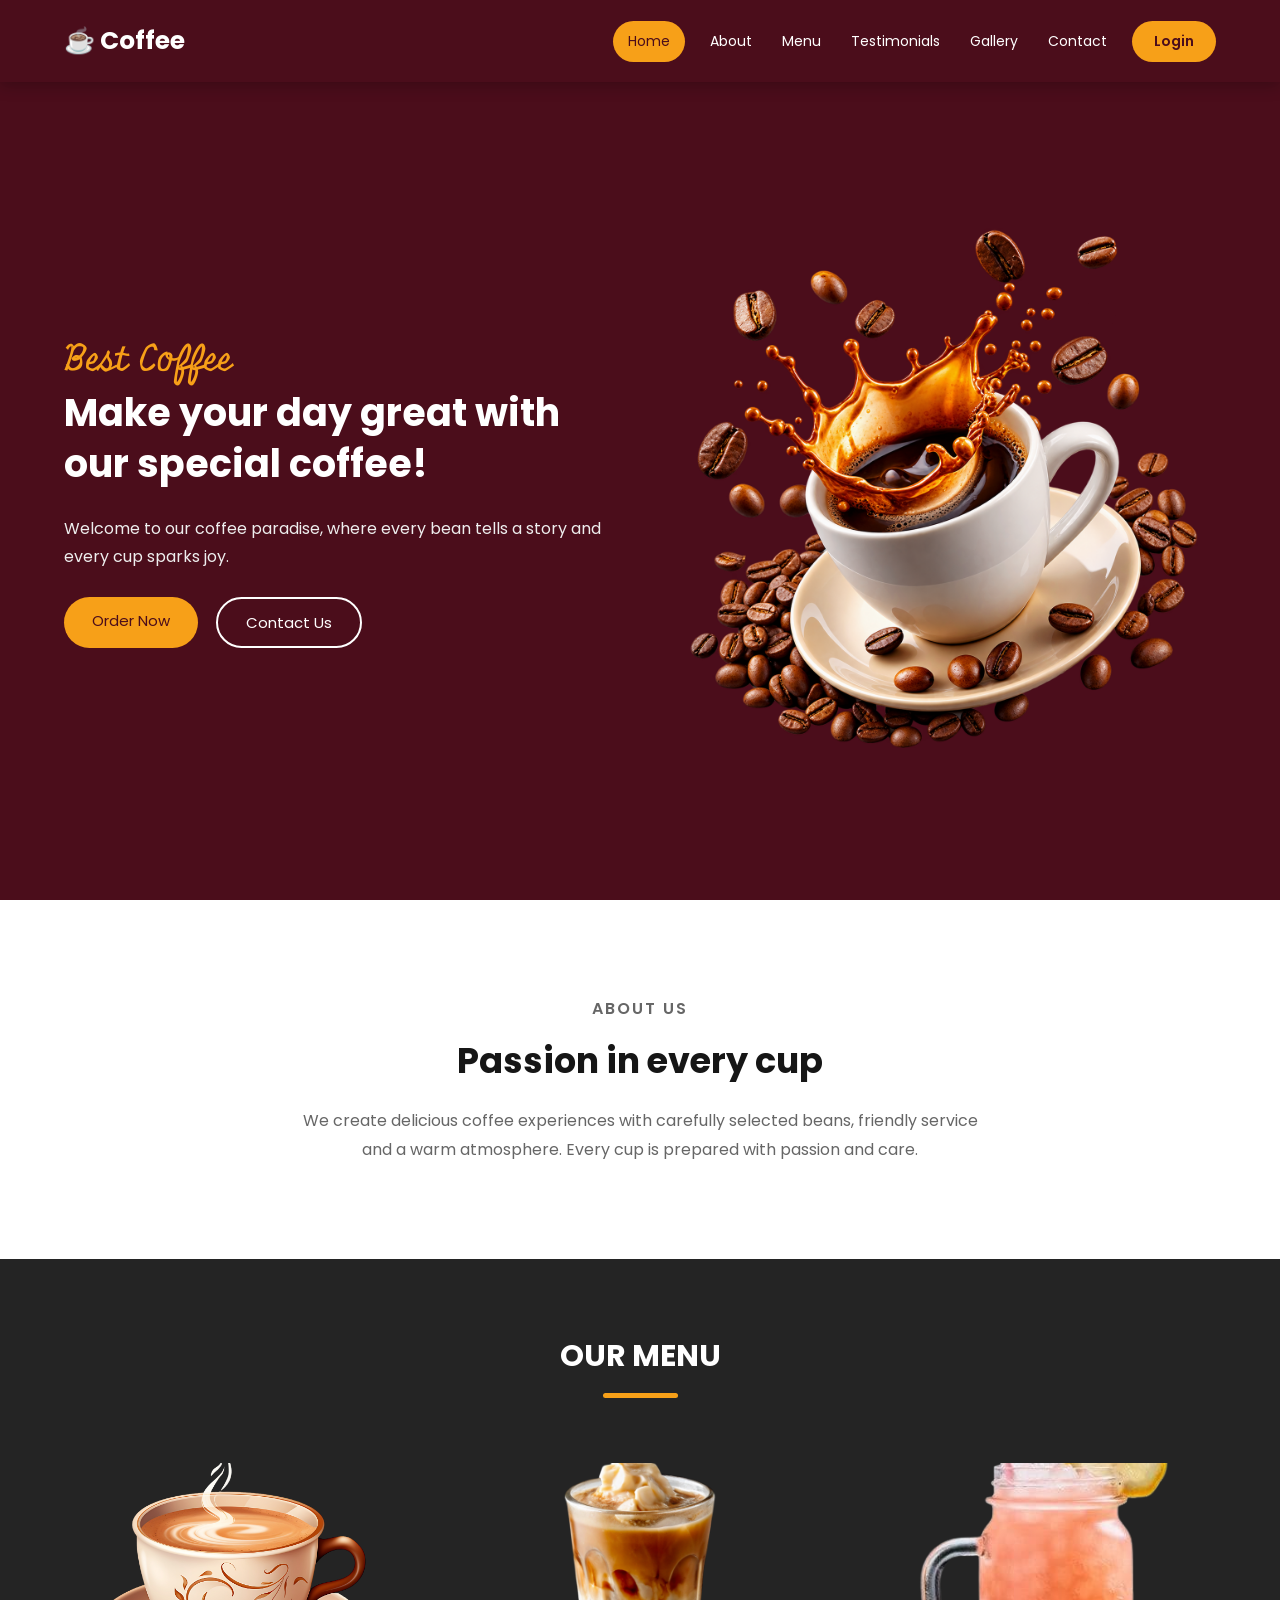
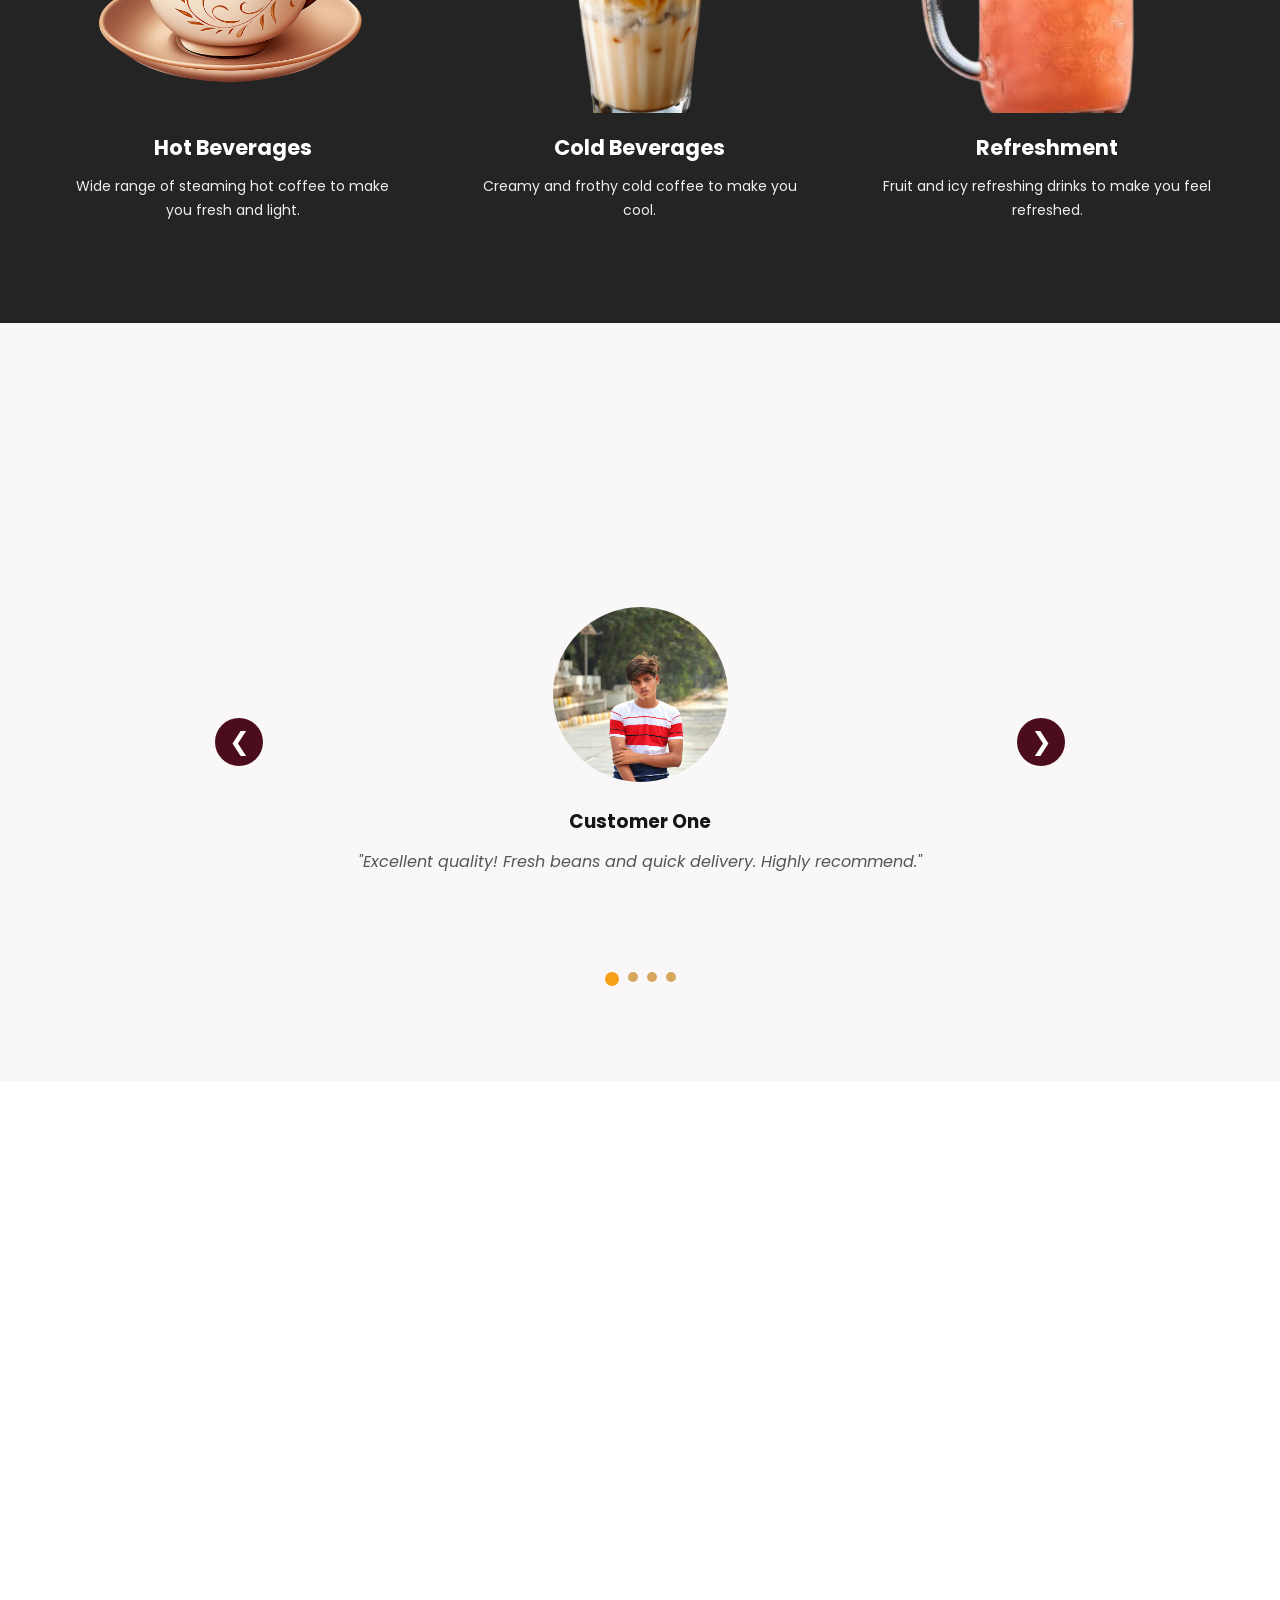
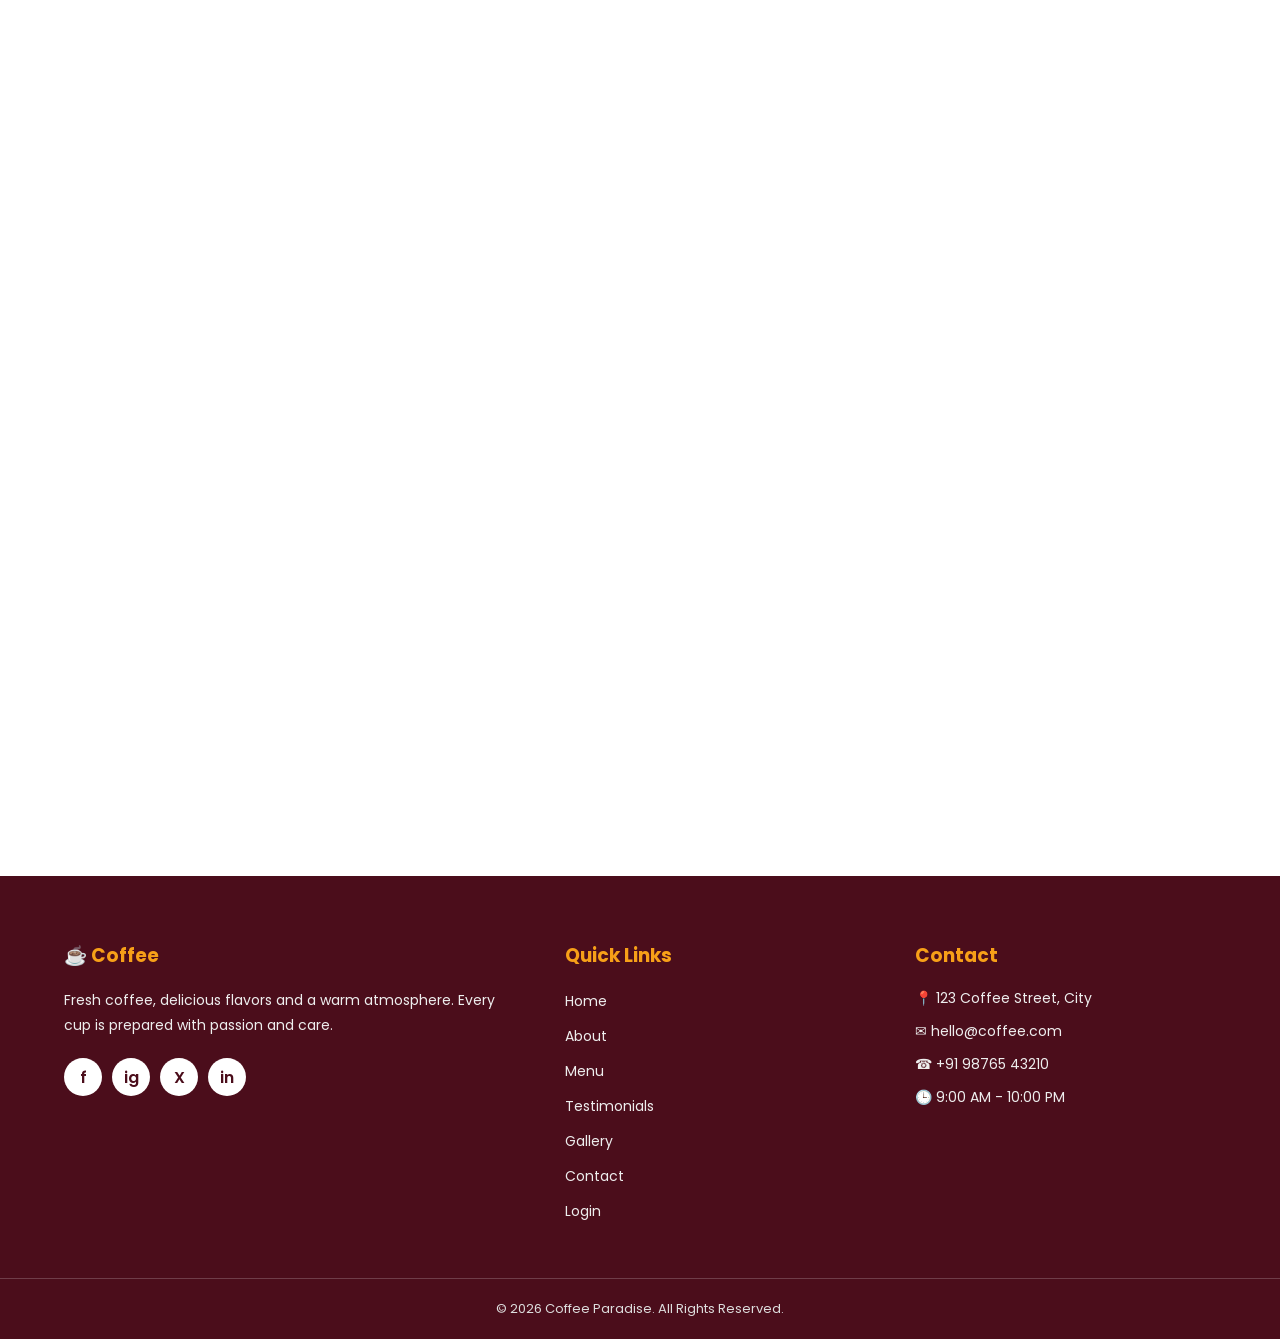
==== index.html @ 062d4355 "Add files via upload" ====
<!DOCTYPE html>
<html lang="en">

<head>
    <meta charset="UTF-8">
    <meta name="viewport" content="width=device-width, initial-scale=1.0">

    <title>Coffee Paradise</title>

    <link rel="preconnect" href="https://fonts.googleapis.com">
    <link rel="preconnect" href="https://fonts.gstatic.com" crossorigin>

    <link
        href="https://fonts.googleapis.com/css2?family=Miniver&family=Poppins:wght@300;400;500;600;700&display=swap"
        rel="stylesheet">

    <link rel="stylesheet" href="style.css">
    <link rel="login page" href="login.html">
</head>

<body>

    <!-- ================= HEADER ================= -->

    <header class="site-header">

        <nav class="navbar container">

            <a href="#home" class="logo">
                ☕ Coffee
            </a>

            <button class="menu-toggle" id="menuToggle">
                ☰
            </button>

            <ul class="nav-links" id="navLinks">

                <li>
                    <a href="#home" class="active">Home</a>
                </li>

                <li>
                    <a href="#about">About</a>
                </li>

                <li>
                    <a href="#menu">Menu</a>
                </li>

                <li>
                    <a href="#testimonials">Testimonials</a>
                </li>

                <li>
                    <a href="#gallery">Gallery</a>
                </li>

                <li>
                    <a href="#contact">Contact</a>
                </li>

                <!-- LOGIN BUTTON -->

                <li>
                    <a href="login.html" class="login-btn">
                        Login
                    </a>
                </li>

            </ul>

        </nav>

    </header>


    <!-- ================= MAIN ================= -->

    <main>

        <!-- ================= HOME ================= -->

        <section class="hero" id="home">

            <div class="container hero-grid">

                <div class="hero-copy reveal-left">

                    <p class="script-title">
                        Best Coffee
                    </p>

                    <h1>
                        Make your day great with our special coffee!
                    </h1>

                    <p class="hero-text">
                        Welcome to our coffee paradise, where every bean
                        tells a story and every cup sparks joy.
                    </p>

                    <div class="hero-buttons">

                        <a href="#menu" class="btn primary">
                            Order Now
                        </a>

                        <a href="#contact" class="btn outline">
                            Contact Us
                        </a>
                        
                    </div>

                </div>


                <div class="hero-art reveal-right">

                    <img
                        src="ChatGPT Image Sep 18, 2026, 01_52_38 PM.png"
                        alt="Coffee cup">

                </div>

            </div>

        </section>


        <!-- ================= ABOUT ================= -->

        <section class="light-section about" id="about">

            <div class="container narrow reveal-up">

                <p class="eyebrow">
                    ABOUT US
                </p>

                <h2>
                    Passion in every cup
                </h2>

                <p>
                    We create delicious coffee experiences with carefully
                    selected beans, friendly service and a warm atmosphere.
                    Every cup is prepared with passion and care.
                </p>

            </div>

        </section>


        <!-- ================= MENU ================= -->

        <section class="menu-section" id="menu">

            <div class="container">

                <div class="section-heading reveal-up">

                    <h2>
                        OUR MENU
                    </h2>

                    <span></span>

                </div>


                <div class="menu-grid">

                    <article class="menu-card reveal-up">

                        <img
                            src="hot beverages.png"
                            alt="Hot beverage">

                        <h3>
                            Hot Beverages
                        </h3>

                        <p>
                            Wide range of steaming hot coffee to make
                            you fresh and light.
                        </p>

                    </article>


                    <article class="menu-card reveal-up">

                        <img
                            src="—Pngtree—cold coffee beverage with creamy_19048577.png"
                            alt="Cold beverage">

                        <h3>
                            Cold Beverages
                        </h3>

                        <p>
                            Creamy and frothy cold coffee to make
                            you cool.
                        </p>

                    </article>


                    <article class="menu-card reveal-up">

                        <img
                            src="refresh_drink-removebg-preview.png"
                            alt="Refreshment">

                        <h3>
                            Refreshment
                        </h3>

                        <p>
                            Fruit and icy refreshing drinks to make
                            you feel refreshed.
                        </p>

                    </article>

                </div>

            </div>

        </section>


        <!-- ================= TESTIMONIAL ================= -->

        <section
            class="light-section testimonials"
            id="testimonials">

            <div class="container">

                <div class="section-heading reveal-up">

                    <h2>
                        TESTIMONIALS
                    </h2>

                    <span></span>

                </div>


                <div class="testimonial-slider">

                    <button
                        class="slider-btn prev-btn"
                        id="prevBtn">
                        &#10094;
                    </button>


                    <div class="testimonial-track">


                        <article class="testimonial-slide active">

                            <img
                                src="lovekesh-jaiswal-Py3eR0IEMQY-unsplash.jpg"
                                alt="Customer">

                            <h3>
                                Customer One
                            </h3>

                            <p>
                                "Excellent quality! Fresh beans and quick
                                delivery. Highly recommend."
                            </p>

                        </article>


                        <article class="testimonial-slide">

                            <img
                                src="albert-dera-ILip77SbmOE-unsplash.jpg"
                                alt="Customer">

                            <h3>
                                Customer Two
                            </h3>

                            <p>
                                "Best coffee I've tried! Smooth and flavorful.
                                Arrived promptly."
                            </p>

                        </article>


                        <article class="testimonial-slide">

                            <img
                                src="ali-morshedlou-WMD64tMfc4k-unsplash.jpg"
                                alt="Customer">

                            <h3>
                                Customer Three
                            </h3>

                            <p>
                                "Loved the French roast. Perfectly balanced
                                and rich."
                            </p>

                        </article>


                        <article class="testimonial-slide">

                            <img
                                src="linkedin-sales-solutions-pAtA8xe_iVM-unsplash.jpg"
                                alt="Customer">

                            <h3>
                                Customer Four
                            </h3>

                            <p>
                                "Amazing atmosphere and wonderful coffee.
                                I will definitely visit again!"
                            </p>

                        </article>

                    </div>


                    <button
                        class="slider-btn next-btn"
                        id="nextBtn">
                        &#10095;
                    </button>

                </div>


                <div class="slider-dots">

                    <button class="slider-dot active"></button>
                    <button class="slider-dot"></button>
                    <button class="slider-dot"></button>
                    <button class="slider-dot"></button>

                </div>

            </div>

        </section>


        <!-- ================= GALLERY ================= -->

        <section class="light-section gallery" id="gallery">

            <div class="container">

                <div class="section-heading reveal-up">

                    <h2>
                        GALLERY
                    </h2>

                    <span></span>

                </div>


                <div class="gallery-grid">

                    <img
                        class="reveal-up"
                        src="coffee.jpg"
                        alt="Coffee">

                    <img
                        class="reveal-up"
                        src="breakfast.jpg"
                        alt="Breakfast">

                    <img
                        class="reveal-up"
                        src="cold drinks.jpg"
                        alt="Cold drinks">

                    <img
                        class="reveal-up"
                        src="break fast.jpg"
                        alt="Breakfast">

                    <img
                        class="reveal-up"
                        src="food.jpg"
                        alt="Food">

                    <img
                        class="reveal-up"
                        src="coffee desert.jpg"
                        alt="Coffee dessert">

                </div>

            </div>

        </section>


        <!-- ================= CONTACT ================= -->

        <section class="light-section contact" id="contact">

            <div class="container contact-grid">


                <div class="contact-info reveal-left">

                    <div class="section-heading left">

                        <h2>
                            CONTACT US
                        </h2>

                        <span></span>

                    </div>

                    <p>
                        We would love to hear from you.
                        Send us a message and we'll get back to you.
                    </p>


                    <ul>

                        <li>
                            📍 123 Coffee Street, City
                        </li>

                        <li>
                            ✉ hello@coffee.com
                        </li>

                        <li>
                            ☎ +91 98765 43210
                        </li>

                        <li>
                            🕒 Monday - Sunday:
                            9:00 AM - 10:00 PM
                        </li>

                    </ul>

                </div>


                <form
                    class="contact-form reveal-right"
                    id="contactForm">

                    <input
                        type="text"
                        placeholder="Your name"
                        required>

                    <input
                        type="email"
                        placeholder="Your email"
                        required>

                    <input
                        type="tel"
                        placeholder="Your phone">

                    <textarea
                        placeholder="Your message"
                        required></textarea>

                    <button
                        type="submit"
                        class="btn primary">

                        Submit

                    </button>

                </form>

            </div>

        </section>

    </main>


    <!-- ================= FOOTER ================= -->

    <footer class="site-footer">

        <div class="container footer-grid">


            <div class="footer-box">

                <h3>
                    ☕ Coffee
                </h3>

                <p>
                    Fresh coffee, delicious flavors and a warm
                    atmosphere. Every cup is prepared with
                    passion and care.
                </p>

                <div class="social-links">

                    <a href="#">f</a>
                    <a href="#">ig</a>
                    <a href="#">X</a>
                    <a href="#">in</a>

                </div>

            </div>


            <div class="footer-box">

                <h3>
                    Quick Links
                </h3>

                <ul class="footer-links">

                    <li>
                        <a href="#home">Home</a>
                    </li>

                    <li>
                        <a href="#about">About</a>
                    </li>

                    <li>
                        <a href="#menu">Menu</a>
                    </li>

                    <li>
                        <a href="#testimonials">
                            Testimonials
                        </a>
                    </li>

                    <li>
                        <a href="#gallery">Gallery</a>
                    </li>

                    <li>
                        <a href="#contact">Contact</a>
                    </li>

                    <li>
                        <a href="login.html">
                            Login
                        </a>
                    </li>

                </ul>

            </div>


            <div class="footer-box">

                <h3>
                    Contact
                </h3>

                <ul class="footer-contact">

                    <li>
                        📍 123 Coffee Street, City
                    </li>

                    <li>
                        ✉ hello@coffee.com
                    </li>

                    <li>
                        ☎ +91 98765 43210
                    </li>

                    <li>
                        🕒 9:00 AM - 10:00 PM
                    </li>

                </ul>

            </div>

        </div>


        <div class="footer-bottom">

            <p>
                © 2026 Coffee Paradise.
                All Rights Reserved.
            </p>

        </div>

    </footer>


    <script src="script.js"></script>

</body>
</html>
---- style.css ----
/* =====================================================
   RESET
===================================================== */

* {
    margin: 0;
    padding: 0;
    box-sizing: border-box;
}

html {
    scroll-behavior: smooth;
}

body {
    font-family: "Poppins", sans-serif;
    color: #161616;
    background: #ffffff;
    overflow-x: hidden;
}

a {
    text-decoration: none;
}

button,
input,
textarea {
    font-family: inherit;
}

.container {
    width: min(1200px, 90%);
    margin: auto;
}


/* =====================================================
   HEADER
===================================================== */

.site-header {
    position: sticky;
    top: 0;
    z-index: 1000;

    background: #4b0d1b;

    box-shadow:
        0 3px 15px rgba(0, 0, 0, 0.25);
}

.navbar {
    height: 82px;

    display: flex;
    align-items: center;
    justify-content: space-between;
}

.logo {
    color: #ffffff;

    font-size: 25px;
    font-weight: 700;
}

.nav-links {
    display: flex;
    align-items: center;
    gap: 20px;

    list-style: none;
}

.nav-links a {
    display: block;

    color: #ffffff;

    font-size: 14px;

    padding: 10px 5px;

    border-radius: 25px;

    transition: 0.3s ease;
}

.nav-links a:hover,
.nav-links a.active {
    background: #f7a018;

    color: #4b0d1b;

    padding-left: 15px;
    padding-right: 15px;
}

.nav-links .login-btn {
    background: #f7a018;

    color: #4b0d1b;

    padding: 10px 22px;

    border-radius: 25px;

    font-weight: 600;
}

.nav-links .login-btn:hover {
    background: #ffffff;

    color: #4b0d1b;
}

.menu-toggle {
    display: none;

    border: none;

    background: transparent;

    color: #ffffff;

    font-size: 28px;

    cursor: pointer;
}


/* =====================================================
   HERO
===================================================== */

.hero {
    min-height: calc(100vh - 82px);

    display: flex;
    align-items: center;

    background: #4b0d1b;

    color: #ffffff;
}

.hero-grid {
    display: grid;

    grid-template-columns: 1fr 1fr;

    align-items: center;

    gap: 40px;
}

.script-title {
    color: #f7a018;

    font-family: "Miniver", cursive;

    font-size: 36px;
}

.hero h1 {
    max-width: 620px;

    font-size: 38px;

    line-height: 1.35;
}

.hero-text {
    max-width: 550px;

    margin: 25px 0;

    color: #eeeeee;

    font-size: 16px;

    line-height: 1.8;
}

.hero-buttons {
    display: flex;

    gap: 18px;
}

.hero-art {
    text-align: center;
}

.hero-art img {
    width: min(520px, 100%);

    animation:
        floatCoffee 4s ease-in-out infinite;
}

@keyframes floatCoffee {

    0%,
    100% {
        transform: translateY(0);
    }

    50% {
        transform: translateY(-16px);
    }
}


/* =====================================================
   BUTTON
===================================================== */

.btn {
    display: inline-block;

    padding: 12px 28px;

    border-radius: 30px;

    font-size: 15px;

    cursor: pointer;

    transition: 0.3s ease;
}

.primary {
    background: #f7a018;

    color: #4b0d1b;
}

.primary:hover {
    transform: translateY(-4px);
}

.outline {
    border: 2px solid #ffffff;

    color: #ffffff;
}

.outline:hover {
    background: #ffffff;

    color: #4b0d1b;
}


/* =====================================================
   SECTIONS
===================================================== */

.light-section {
    padding: 95px 0;

    background: #ffffff;
}


/* =====================================================
   ABOUT
===================================================== */

.about {
    text-align: center;
}

.narrow {
    max-width: 700px;
}

.eyebrow {
    color: #e89a17;

    font-weight: 600;

    letter-spacing: 2px;
}

.about h2 {
    font-size: 35px;

    margin: 10px 0 20px;
}

.about p {
    color: #666666;

    line-height: 1.8;
}


/* =====================================================
   SECTION HEADING
===================================================== */

.section-heading {
    text-align: center;

    margin-bottom: 65px;
}

.section-heading h2 {
    font-size: 30px;
}

.section-heading span {
    display: block;

    width: 75px;
    height: 5px;

    margin: 14px auto;

    border-radius: 5px;

    background: #f7a018;
}

.section-heading.left {
    text-align: left;

    margin-bottom: 30px;
}

.section-heading.left span {
    margin-left: 0;
}


/* =====================================================
   MENU
===================================================== */

.menu-section {
    padding: 75px 0 100px;

    background: #242424;

    color: #ffffff;
}

.menu-grid {
    display: grid;

    grid-template-columns:
        repeat(3, 1fr);

    gap: 70px;
}

.menu-card {
    text-align: center;

    transition: 0.3s ease;
}

.menu-card:hover {
    transform: translateY(-8px);
}

.menu-card img {
    width: 100%;

    max-width: 330px;

    height: 250px;

    object-fit: cover;

    border-radius: 8px;
}

.menu-card h3 {
    font-size: 21px;

    margin: 12px 0;
}

.menu-card p {
    max-width: 330px;

    margin: auto;

    color: #eeeeee;

    font-size: 14px;

    line-height: 1.7;
}


/* =====================================================
   TESTIMONIAL
===================================================== */

.testimonials {
    background: #faf7f8;
}

.testimonial-slider {
    position: relative;

    max-width: 850px;

    margin: auto;

    display: flex;

    align-items: center;
}

.testimonial-track {
    width: 100%;

    min-height: 390px;

    overflow: hidden;

    position: relative;
}

.testimonial-slide {
    position: absolute;

    inset: 0;

    padding: 20px 80px;

    display: flex;

    flex-direction: column;

    align-items: center;

    justify-content: center;

    text-align: center;

    opacity: 0;

    transform: translateX(70px);

    pointer-events: none;

    transition:
        opacity 0.6s ease,
        transform 0.6s ease;
}

.testimonial-slide.active {
    opacity: 1;

    transform: translateX(0);

    pointer-events: auto;
}

.testimonial-slide img {
    width: 175px;
    height: 175px;

    border-radius: 50%;

    object-fit: cover;

    margin-bottom: 25px;
}

.testimonial-slide h3 {
    margin-bottom: 12px;
}

.testimonial-slide p {
    max-width: 600px;

    color: #555555;

    line-height: 1.8;

    font-style: italic;
}


/* =====================================================
   SLIDER BUTTONS
===================================================== */

.slider-btn {
    position: absolute;

    z-index: 10;

    width: 48px;
    height: 48px;

    border: none;

    border-radius: 50%;

    background: #4b0d1b;

    color: #ffffff;

    font-size: 25px;

    cursor: pointer;
}

.slider-btn:hover {
    background: #f7a018;

    color: #4b0d1b;
}

.prev-btn {
    left: 0;
}

.next-btn {
    right: 0;
}


/* =====================================================
   DOTS
===================================================== */

.slider-dots {
    display: flex;

    justify-content: center;

    gap: 9px;

    margin-top: 35px;
}

.slider-dot {
    width: 10px;
    height: 10px;

    border: none;

    border-radius: 50%;

    background: #d7a75d;

    cursor: pointer;
}

.slider-dot.active {
    width: 14px;
    height: 14px;

    background: #f7a018;
}


/* =====================================================
   GALLERY
===================================================== */

.gallery-grid {
    display: grid;

    grid-template-columns:
        repeat(3, 1fr);

    gap: 25px;
}

.gallery-grid img {
    width: 100%;

    height: 250px;

    object-fit: cover;

    border-radius: 6px;

    transition: 0.4s ease;
}

.gallery-grid img:hover {
    transform: scale(1.03);
}


/* =====================================================
   CONTACT
===================================================== */

.contact-grid {
    display: grid;

    grid-template-columns: 1fr 1fr;

    gap: 80px;
}

.contact-info p {
    color: #666666;

    line-height: 1.8;

    margin-bottom: 25px;
}

.contact-info ul {
    list-style: none;

    color: #555555;

    line-height: 2.4;
}

.contact-form {
    display: flex;

    flex-direction: column;

    gap: 14px;
}

.contact-form input,
.contact-form textarea {
    width: 100%;

    border: 1px solid #dddddd;

    border-radius: 5px;

    padding: 13px 15px;

    outline: none;
}

.contact-form textarea {
    height: 110px;

    resize: vertical;
}


/* =====================================================
   FOOTER
===================================================== */

.site-footer {
    background: #4b0d1b;

    color: #ffffff;

    padding: 65px 0 20px;
}

.footer-grid {
    display: grid;

    grid-template-columns:
        1.5fr 1fr 1fr;

    gap: 50px;
}

.footer-box h3 {
    color: #f7a018;

    margin-bottom: 18px;
}

.footer-box p {
    color: #eeeeee;

    font-size: 14px;

    line-height: 1.8;
}

.footer-links,
.footer-contact {
    list-style: none;
}

.footer-links li {
    margin-bottom: 10px;
}

.footer-links a {
    color: #eeeeee;

    font-size: 14px;

    transition: 0.3s;
}

.footer-links a:hover {
    color: #f7a018;
}

.footer-contact li {
    color: #eeeeee;

    font-size: 14px;

    margin-bottom: 12px;
}

.social-links {
    display: flex;

    gap: 10px;

    margin-top: 20px;
}

.social-links a {
    width: 38px;
    height: 38px;

    display: flex;

    align-items: center;
    justify-content: center;

    border-radius: 50%;

    background: #ffffff;

    color: #4b0d1b;

    font-weight: 600;
}

.social-links a:hover {
    background: #f7a018;

    transform: translateY(-4px);
}

.footer-bottom {
    margin-top: 45px;

    padding-top: 20px;

    border-top:
        1px solid
        rgba(255, 255, 255, 0.2);

    text-align: center;
}

.footer-bottom p {
    color: #dddddd;

    font-size: 13px;
}


/* =====================================================
   SCROLL REVEAL
===================================================== */

.reveal-up,
.reveal-left,
.reveal-right {
    opacity: 0;
}

.reveal-up {
    transform: translateY(35px);
}

.reveal-left {
    transform: translateX(-45px);
}

.reveal-right {
    transform: translateX(45px);
}

.show {
    opacity: 1;

    transform: none;

    transition:
        opacity 0.7s ease,
        transform 0.7s ease;
}


/* =====================================================
   TABLET
===================================================== */

@media (max-width: 900px) {

    .nav-links {
        gap: 10px;
    }

    .hero h1 {
        font-size: 32px;
    }

    .menu-grid {
        gap: 25px;
    }

    .gallery-grid {
        grid-template-columns:
            repeat(2, 1fr);
    }

    .footer-grid {
        grid-template-columns:
            1fr 1fr;
    }
}


/* =====================================================
   MOBILE
===================================================== */

@media (max-width: 700px) {

    .navbar {
        height: 70px;
    }

    .menu-toggle {
        display: block;
    }

    .nav-links {
        position: fixed;

        top: 70px;

        right: -100%;

        width: 280px;

        height: calc(100vh - 70px);

        padding: 40px 25px;

        display: flex;

        flex-direction: column;

        gap: 12px;

        background: #4b0d1b;

        transition: right 0.35s ease;
    }

    .nav-links.open {
        right: 0;
    }

    .nav-links li {
        width: 100%;

        text-align: center;
    }

    .nav-links .login-btn {
        width: 100%;
    }

    .hero {
        padding: 75px 0;
    }

    .hero-grid {
        grid-template-columns: 1fr;

        text-align: center;
    }

    .hero-copy {
        order: 2;
    }

    .hero-art {
        order: 1;
    }

    .hero h1 {
        font-size: 30px;
    }

    .hero-buttons {
        justify-content: center;

        flex-wrap: wrap;
    }

    .menu-grid {
        grid-template-columns: 1fr;
    }

    .testimonial-slide {
        padding: 20px 55px;
    }

    .testimonial-slide img {
        width: 145px;
        height: 145px;
    }

    .gallery-grid {
        grid-template-columns: 1fr;
    }

    .contact-grid {
        grid-template-columns: 1fr;

        gap: 45px;
    }

    .section-heading.left {
        text-align: center;
    }

    .section-heading.left span {
        margin: 14px auto;
    }

    .footer-grid {
        grid-template-columns: 1fr;

        text-align: center;
    }

    .social-links {
        justify-content: center;
    }
}


/* =====================================================
   SMALL MOBILE
===================================================== */

@media (max-width: 420px) {

    .hero h1 {
        font-size: 26px;
    }

    .script-title {
        font-size: 28px;
    }

    .hero-text {
        font-size: 14px;
    }

    .btn {
        padding: 10px 22px;
    }

    .testimonial-slide {
        padding: 20px 45px;
    }

    .testimonial-slide img {
        width: 125px;
        height: 125px;
    }
}
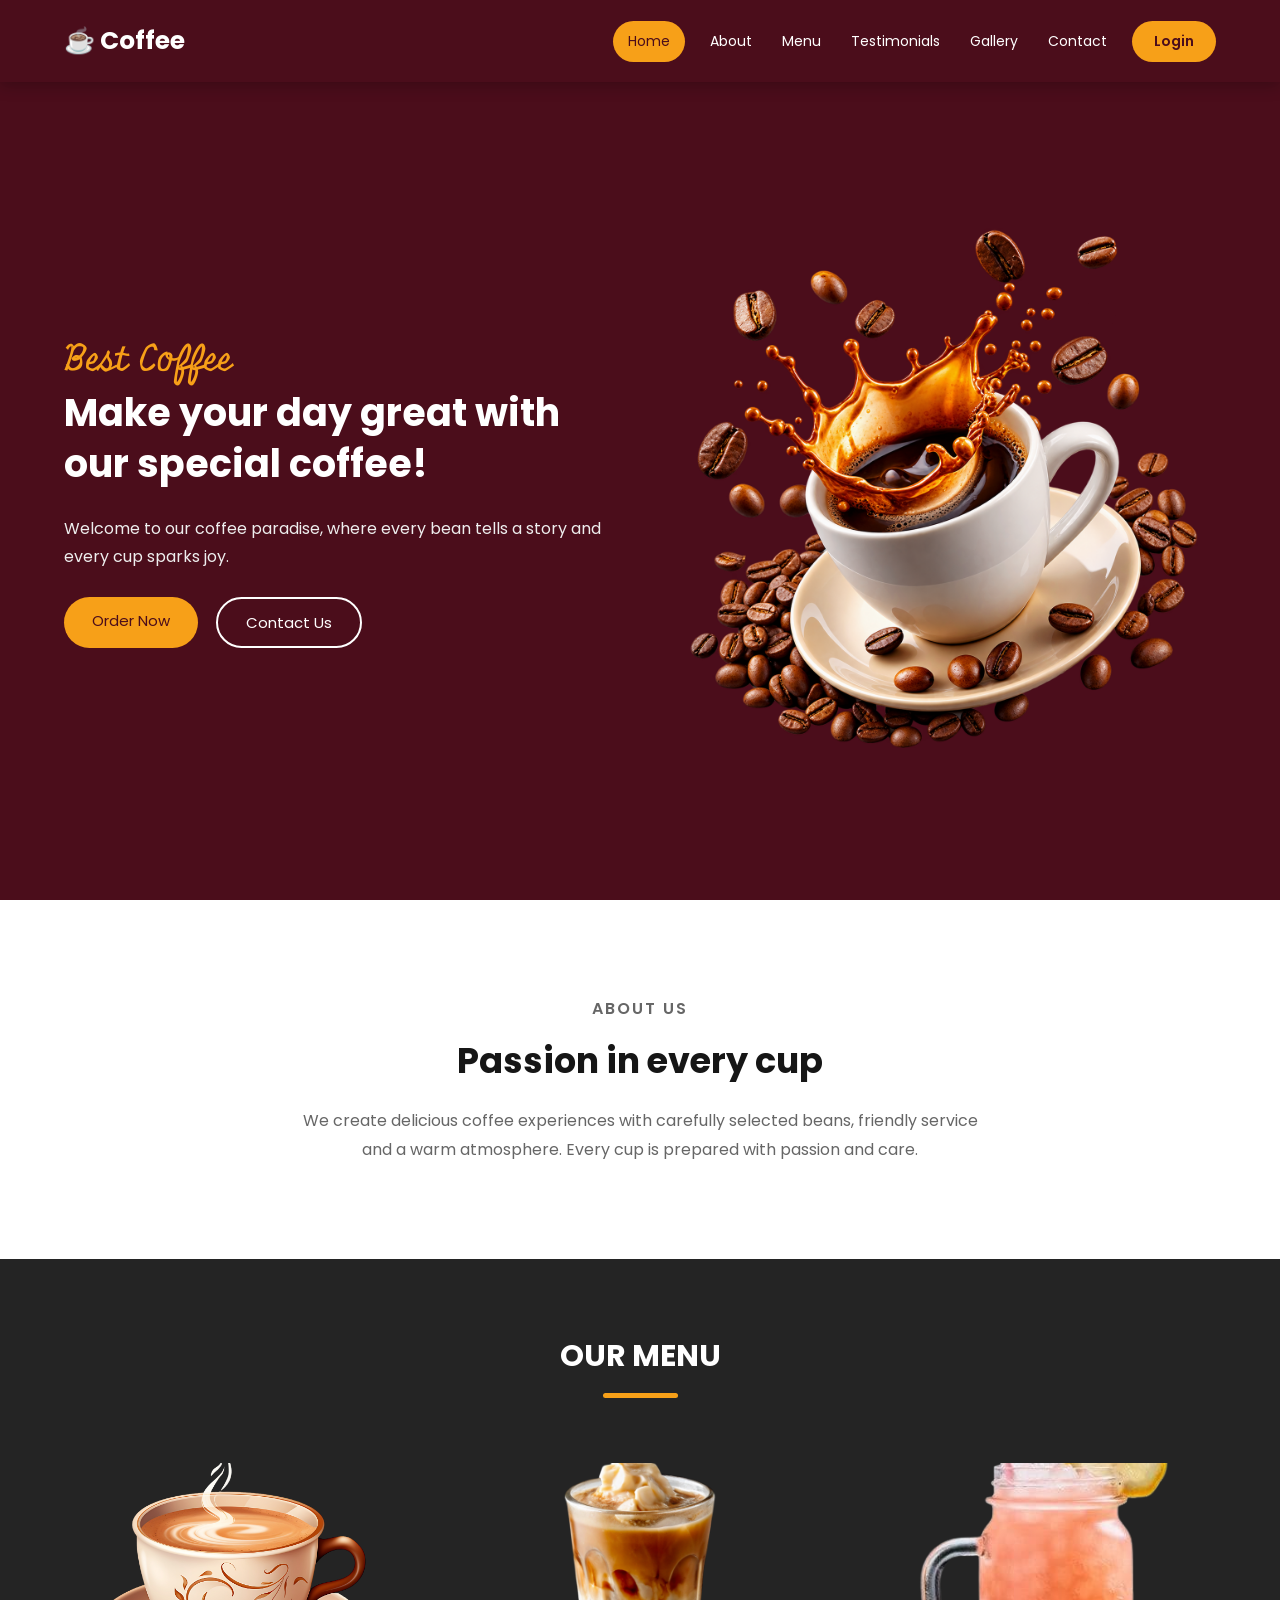
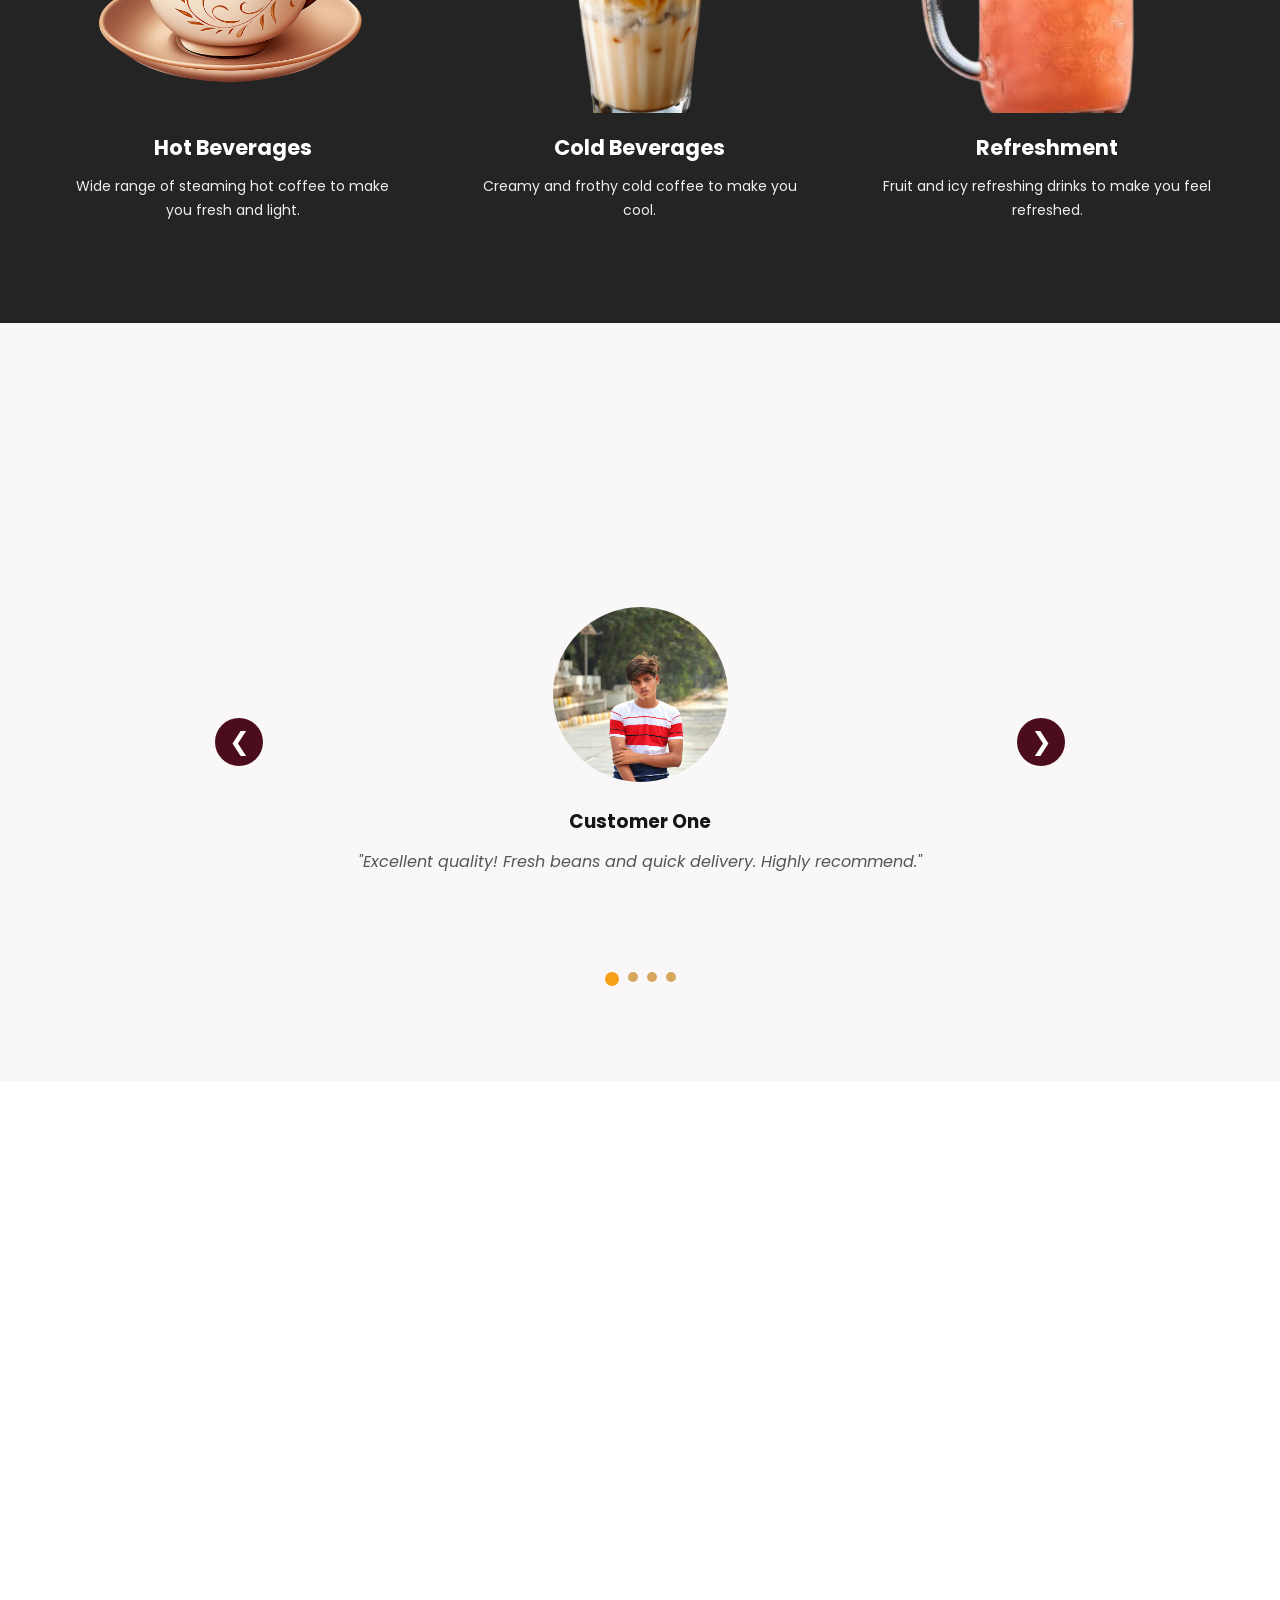
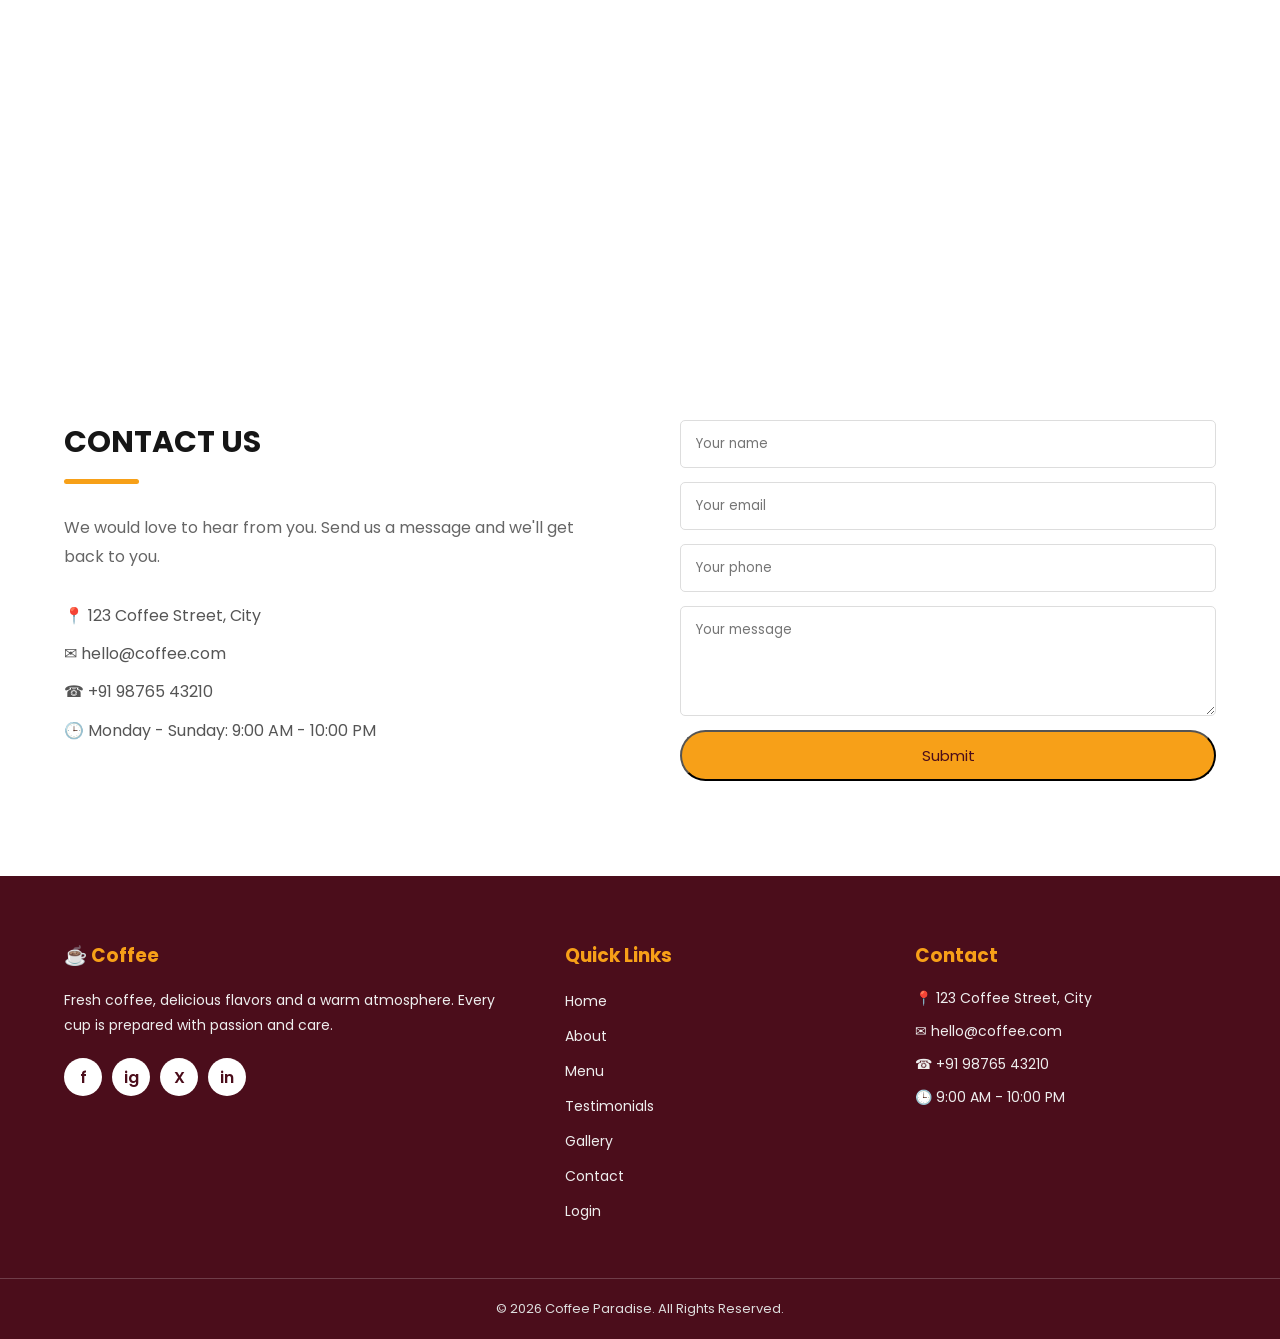
==== commit 884630de: "Add Google site verification meta tagmeta Added Google site verification meta tag for SEO." ====
--- a/index.html
+++ b/index.html
@@ -16,6 +16,7 @@
 
     <link rel="stylesheet" href="style.css">
     <link rel="login page" href="login.html">
+    <meta name="google-site-verification" content="KlQC1z8iN2yb0rDWegeCVwnHpfgJEABlwC-YRds4JwA" />
 </head>
 
 <body>
@@ -626,4 +627,4 @@
     <script src="script.js"></script>
 
 </body>
-</html>+</html>
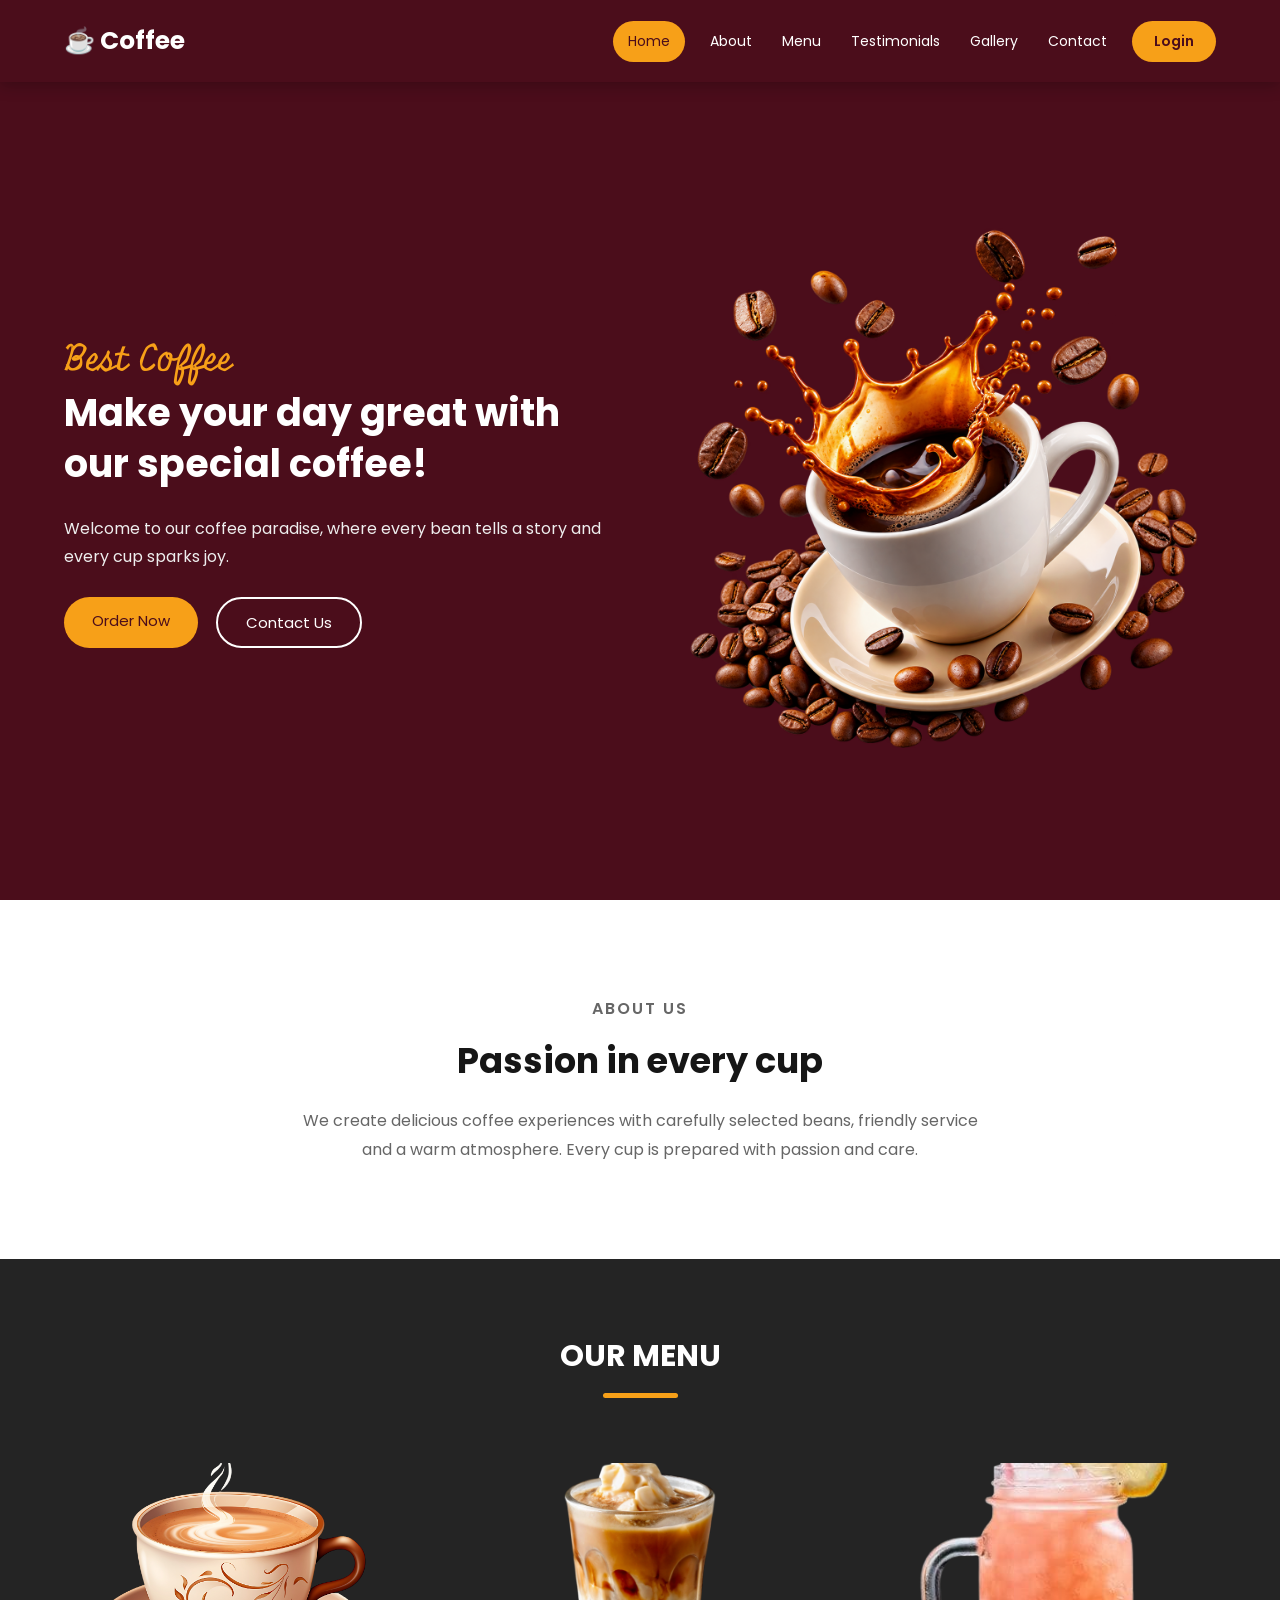
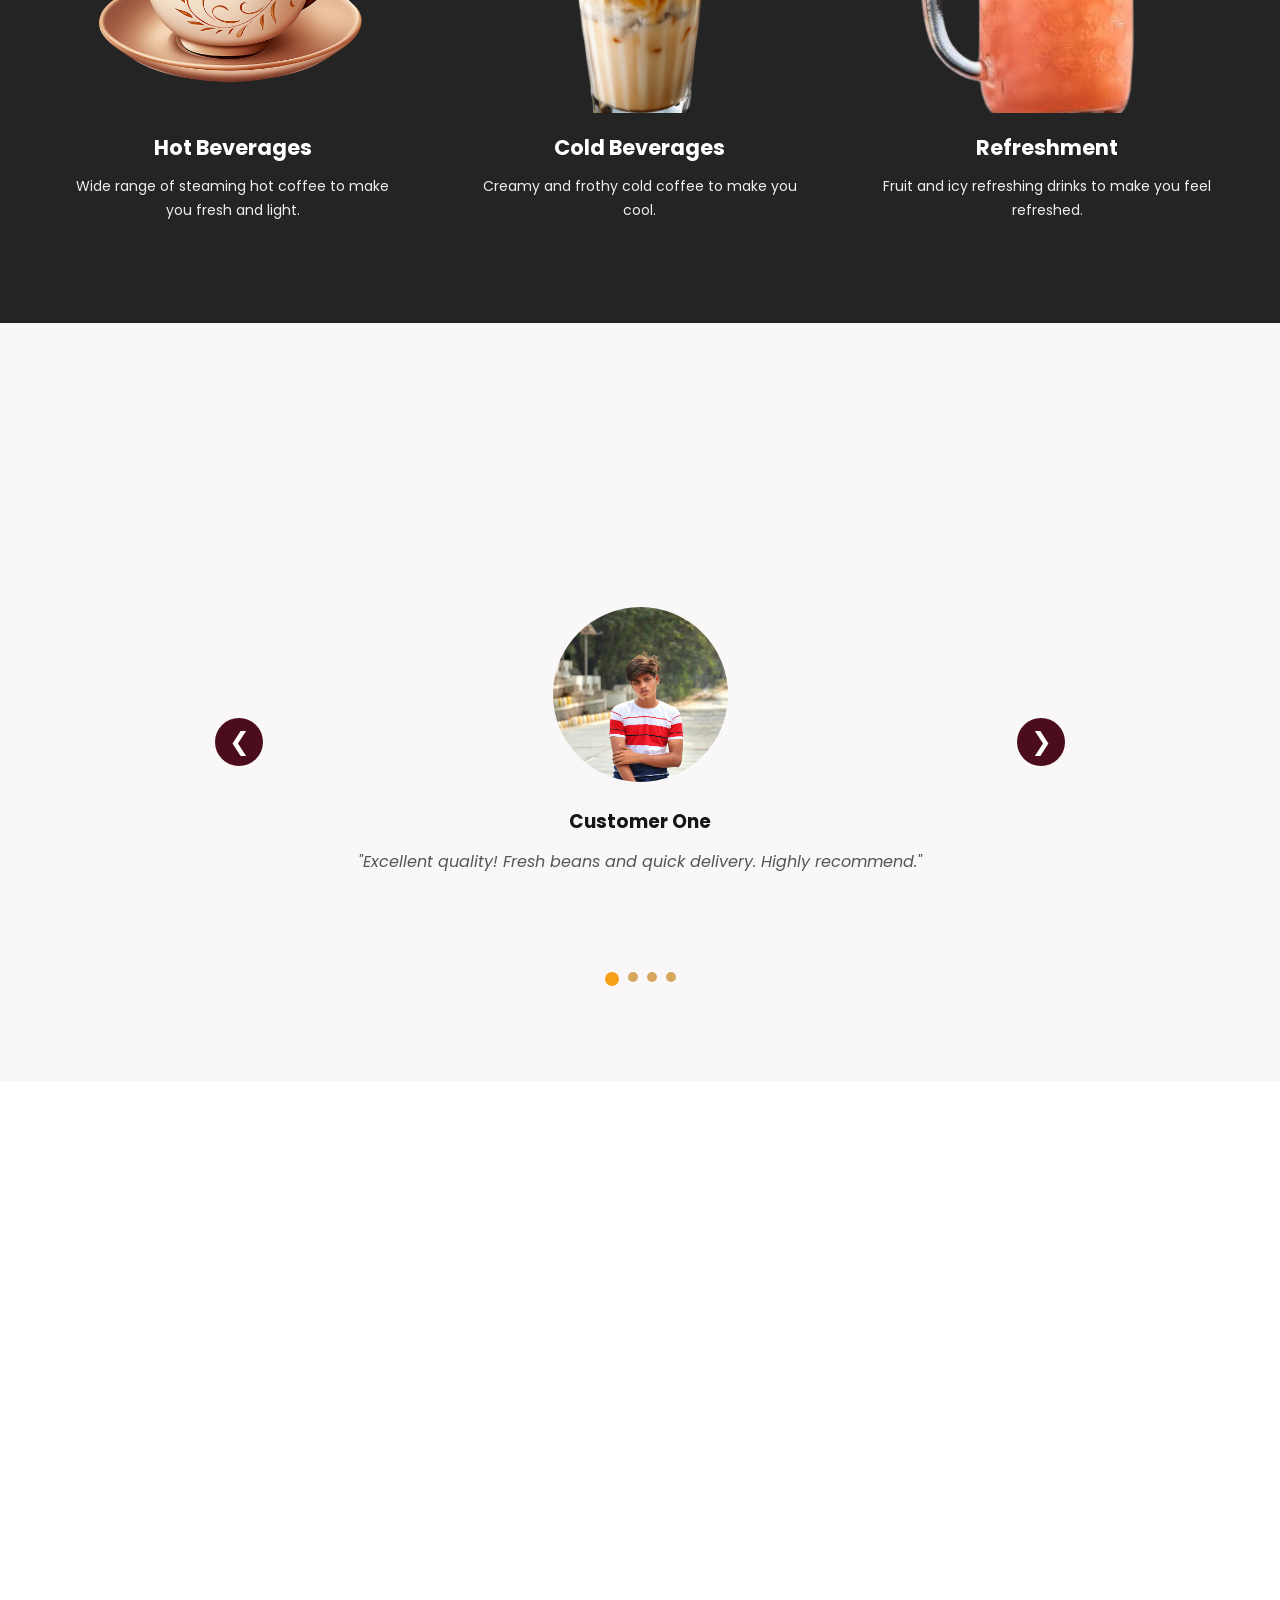
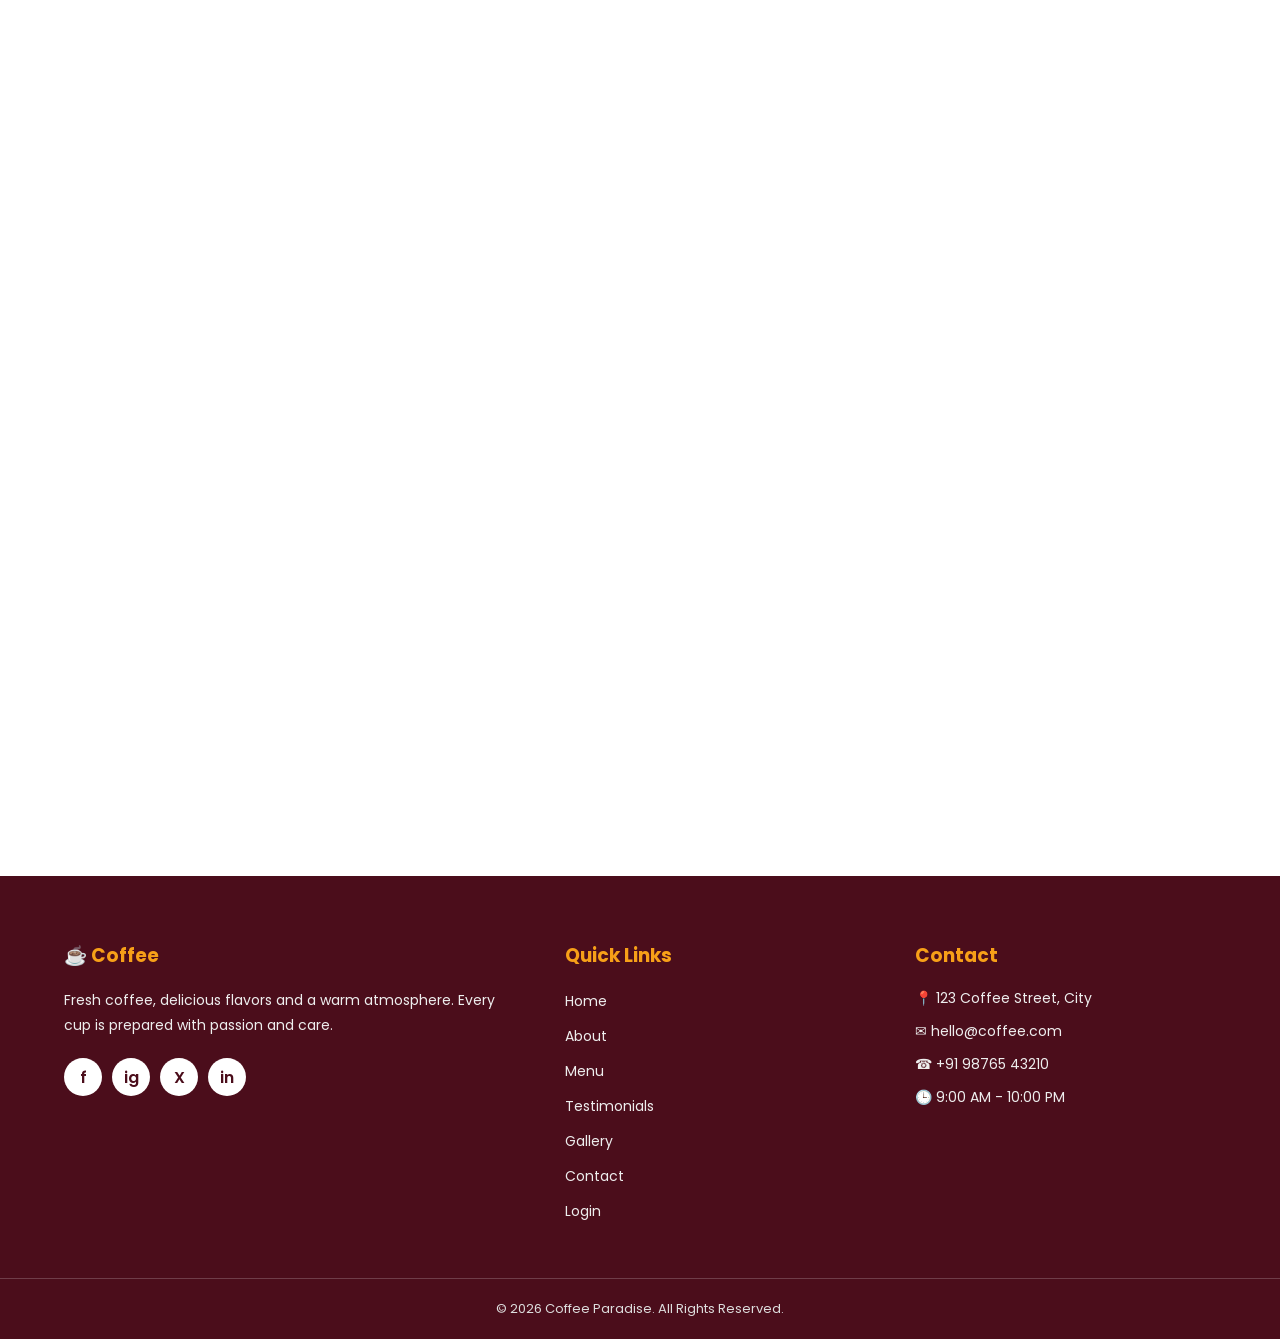
==== commit 9a2942d2: "Integrate Google Analytics tracking code Added Google Analytics tracking code to the head section." ====
--- a/index.html
+++ b/index.html
@@ -4,6 +4,15 @@
 <head>
     <meta charset="UTF-8">
     <meta name="viewport" content="width=device-width, initial-scale=1.0">
+    <!-- Google tag (gtag.js) -->
+<script async src="https://www.googletagmanager.com/gtag/js?id=G-KHFTLGRS92"></script>
+<script>
+  window.dataLayer = window.dataLayer || [];
+  function gtag(){dataLayer.push(arguments);}
+  gtag('js', new Date());
+
+  gtag('config', 'G-KHFTLGRS92');
+</script>
 
     <title>Coffee Paradise</title>
 
